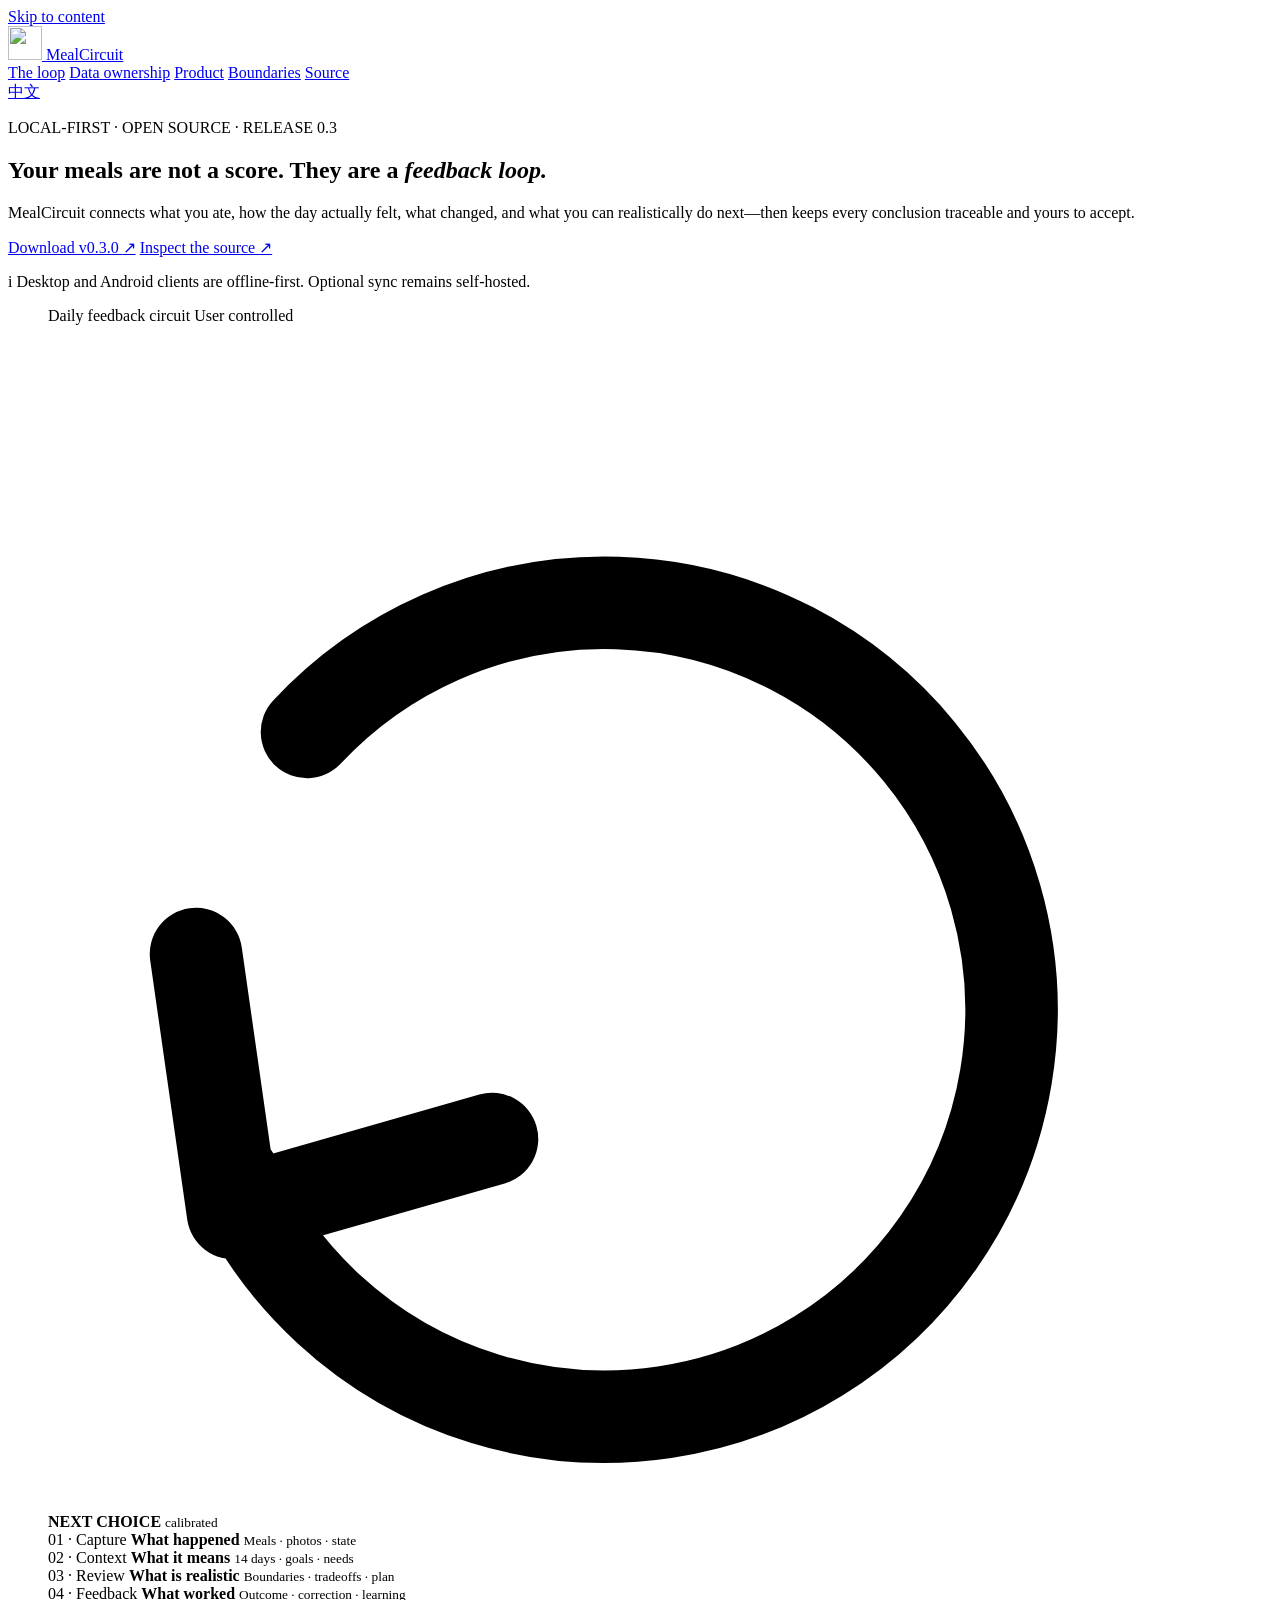
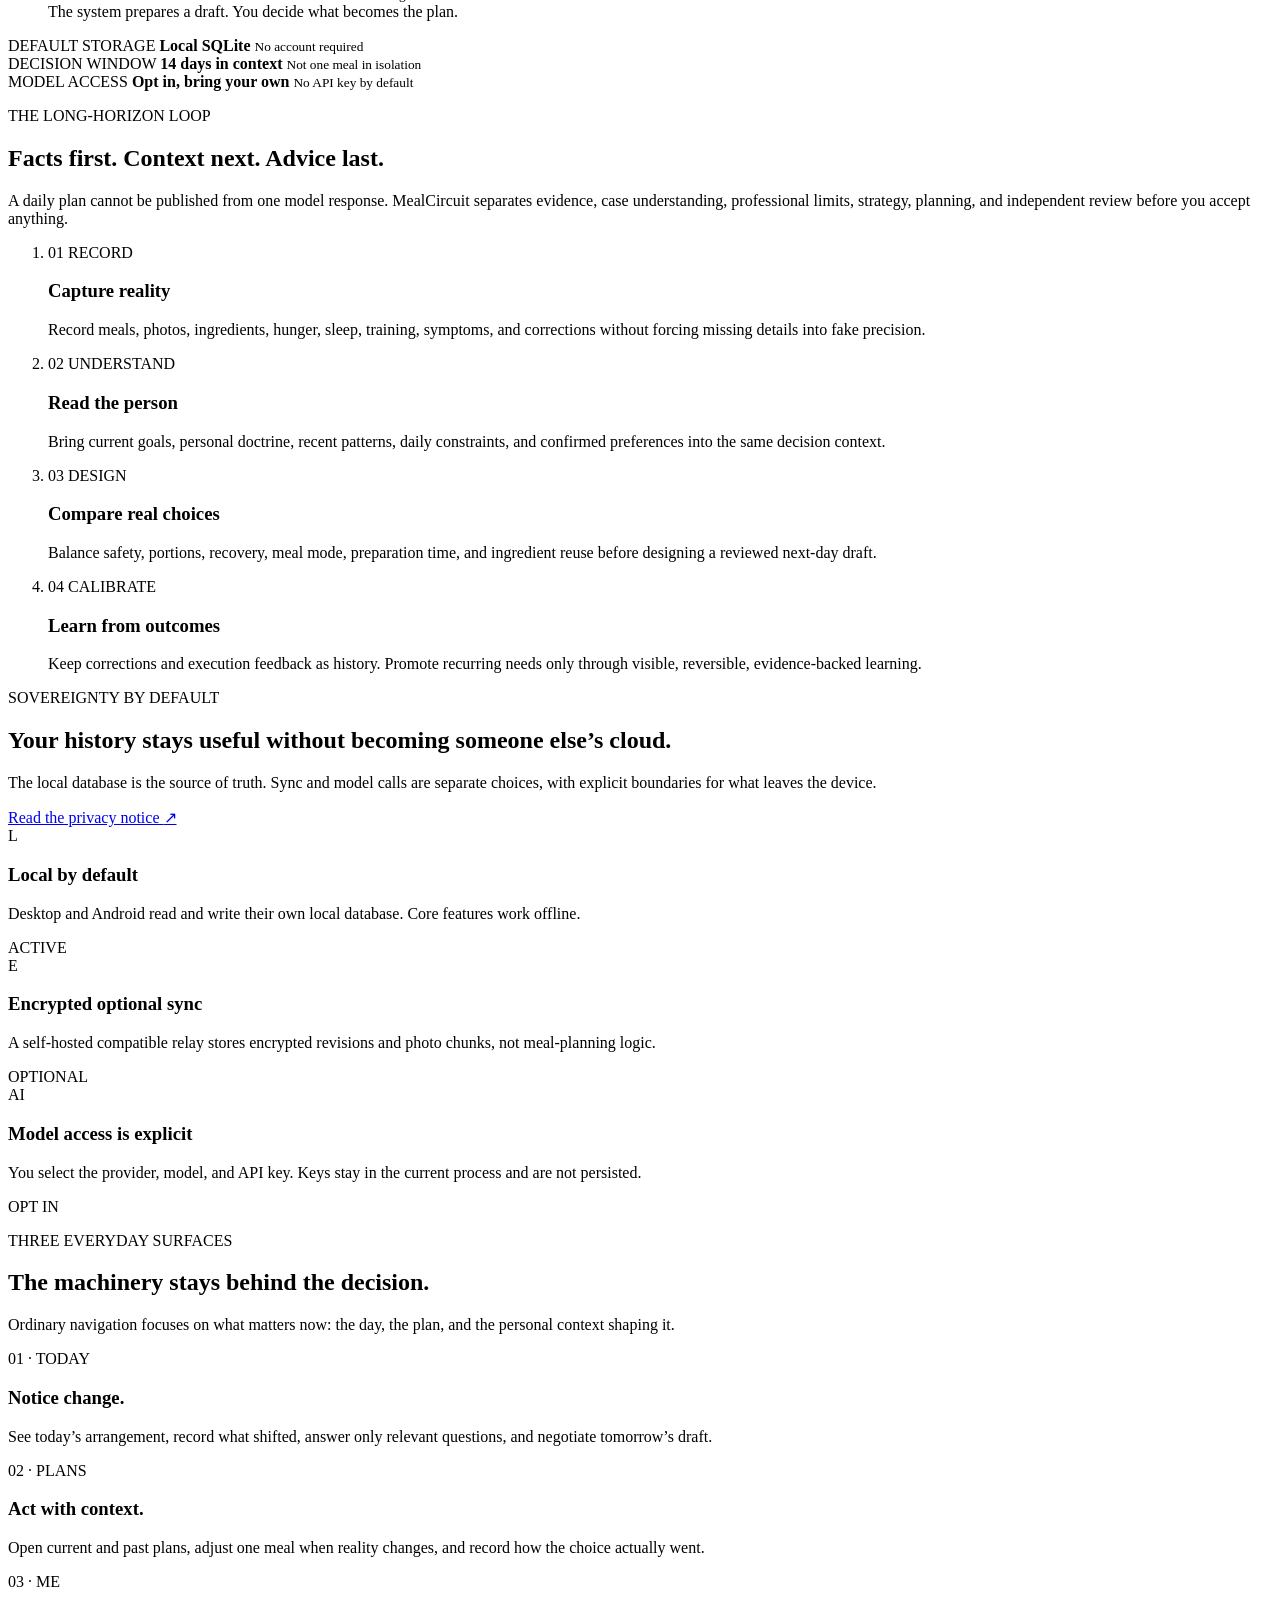
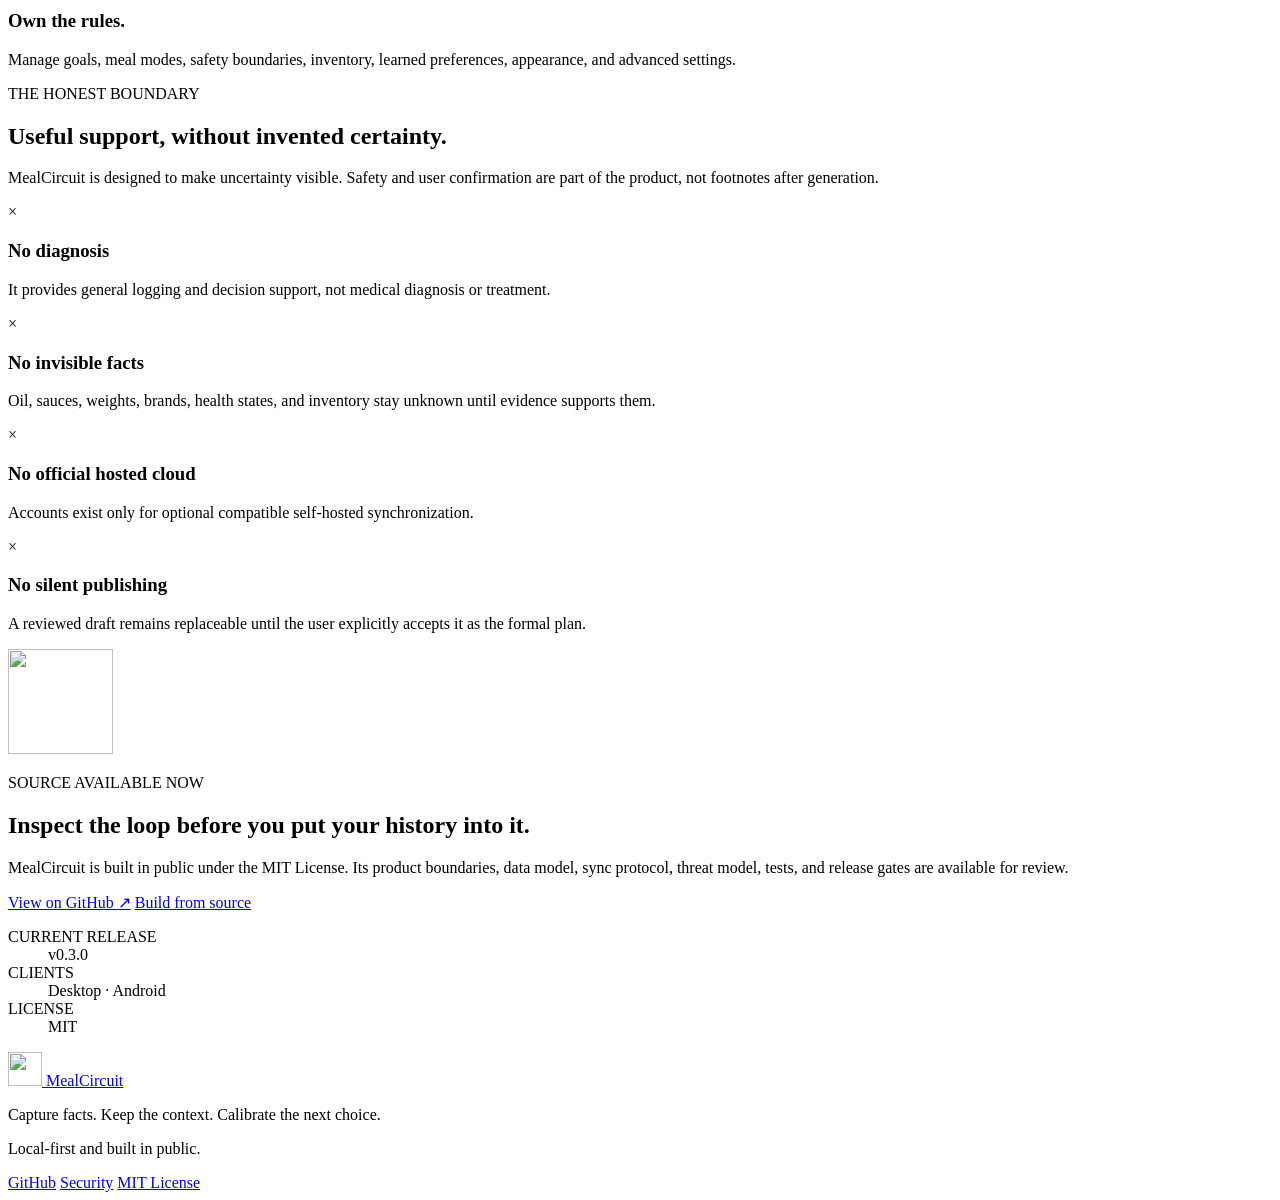
==== site/index.html @ c9eca551 "feat(site): add Cloudflare Pages product site" ====
<!doctype html>
<html lang="en">
  <head>
    <meta charset="utf-8">
    <meta name="viewport" content="width=device-width, initial-scale=1">
    <meta name="theme-color" content="#173d35">
    <meta name="color-scheme" content="light">
    <meta name="description" content="MealCircuit is a local-first, open-source workbench that turns meal records, daily context, and real feedback into a safer next choice.">
    <meta name="robots" content="index, follow">
    <meta property="og:type" content="website">
    <meta property="og:site_name" content="MealCircuit">
    <meta property="og:title" content="MealCircuit — Food decisions that learn from real life">
    <meta property="og:description" content="Capture facts, keep the context, and calibrate the next meal without giving up ownership of your data.">
    <meta name="twitter:card" content="summary">
    <meta name="twitter:title" content="MealCircuit — Food decisions that learn from real life">
    <meta name="twitter:description" content="A local-first workbench for long-horizon meal feedback.">
    <link rel="alternate" hreflang="en" href="/">
    <link rel="alternate" hreflang="zh-CN" href="/zh/">
    <link rel="alternate" hreflang="x-default" href="/">
    <link rel="icon" type="image/svg+xml" href="/favicon.svg">
    <link rel="manifest" href="/site.webmanifest">
    <link rel="stylesheet" href="/assets/site.css">
    <title>MealCircuit — Food decisions that learn from real life</title>
  </head>
  <body>
    <a class="skip-link" href="#main">Skip to content</a>

    <header class="site-header">
      <div class="page-shell header-inner">
        <a class="wordmark" href="/" aria-label="MealCircuit home">
          <img class="brand-mark" src="/favicon.svg" alt="" width="34" height="34">
          <span>MealCircuit</span>
        </a>
        <nav class="primary-nav" aria-label="Primary navigation">
          <a href="#loop">The loop</a>
          <a href="#privacy">Data ownership</a>
          <a href="#product">Product</a>
          <a href="#boundaries">Boundaries</a>
          <a href="#source">Source</a>
        </nav>
        <a class="language-link" href="/zh/" lang="zh-CN" hreflang="zh-CN">中文</a>
      </div>
    </header>

    <main id="main">
      <section class="page-shell hero" aria-labelledby="hero-title">
        <div class="hero-copy">
          <p class="eyebrow">LOCAL-FIRST · OPEN SOURCE · RELEASE 0.3</p>
          <h1 id="hero-title">Your meals are not a score. <strong>They are a <em>feedback loop.</em></strong></h1>
          <p class="hero-body">MealCircuit connects what you ate, how the day actually felt, what changed, and what you can realistically do next—then keeps every conclusion traceable and yours to accept.</p>
          <div class="hero-actions">
            <a class="button button--primary" href="https://github.com/QianQIUlp/meal-circuit/releases/tag/v0.3.0" target="_blank" rel="noreferrer">Download v0.3.0 <span aria-hidden="true">↗</span></a>
            <a class="button button--secondary" href="https://github.com/QianQIUlp/meal-circuit" target="_blank" rel="noreferrer">Inspect the source <span aria-hidden="true">↗</span></a>
          </div>
          <p class="release-note"><span aria-hidden="true">i</span> Desktop and Android clients are offline-first. Optional sync remains self-hosted.</p>
        </div>

        <figure class="circuit-board" aria-label="A feedback loop connecting meal capture, personal context, reviewed plans, and real-world outcomes">
          <div class="circuit-board__topbar">
            <span>Daily feedback circuit</span>
            <span class="circuit-board__status">User controlled</span>
          </div>
          <div class="circuit-board__body">
            <div class="loop-ring" aria-hidden="true"></div>
            <div class="loop-core" aria-hidden="true">
              <svg viewBox="0 0 32 32"><path d="M7 11a11 11 0 1 1-2 12M4 17l1 7 7-2" fill="none" stroke="currentColor" stroke-width="2.5" stroke-linecap="round" stroke-linejoin="round"/></svg>
              <strong>NEXT CHOICE</strong>
              <small>calibrated</small>
            </div>
            <article class="signal signal--capture">
              <span>01 · Capture</span>
              <strong>What happened</strong>
              <small>Meals · photos · state</small>
            </article>
            <article class="signal signal--understand">
              <span>02 · Context</span>
              <strong>What it means</strong>
              <small>14 days · goals · needs</small>
            </article>
            <article class="signal signal--plan">
              <span>03 · Review</span>
              <strong>What is realistic</strong>
              <small>Boundaries · tradeoffs · plan</small>
            </article>
            <article class="signal signal--learn">
              <span>04 · Feedback</span>
              <strong>What worked</strong>
              <small>Outcome · correction · learning</small>
            </article>
          </div>
          <figcaption>The system prepares a draft. You decide what becomes the plan.</figcaption>
        </figure>
      </section>

      <section class="fact-strip" aria-label="Key product facts">
        <div class="page-shell fact-strip__inner">
          <div class="fact">
            <span>DEFAULT STORAGE</span>
            <strong>Local SQLite</strong>
            <small>No account required</small>
          </div>
          <div class="fact">
            <span>DECISION WINDOW</span>
            <strong>14 days in context</strong>
            <small>Not one meal in isolation</small>
          </div>
          <div class="fact">
            <span>MODEL ACCESS</span>
            <strong>Opt in, bring your own</strong>
            <small>No API key by default</small>
          </div>
        </div>
      </section>

      <section class="page-shell section" id="loop" aria-labelledby="loop-title">
        <div class="section-heading section-heading--split">
          <div>
            <p class="eyebrow">THE LONG-HORIZON LOOP</p>
            <h2 id="loop-title">Facts first. Context next. Advice last.</h2>
          </div>
          <div class="section-heading__aside">
            <p>A daily plan cannot be published from one model response. MealCircuit separates evidence, case understanding, professional limits, strategy, planning, and independent review before you accept anything.</p>
          </div>
        </div>
        <ol class="steps">
          <li class="step">
            <span class="step__index" aria-hidden="true">01</span>
            <span class="step__label">RECORD</span>
            <h3>Capture reality</h3>
            <p>Record meals, photos, ingredients, hunger, sleep, training, symptoms, and corrections without forcing missing details into fake precision.</p>
          </li>
          <li class="step">
            <span class="step__index" aria-hidden="true">02</span>
            <span class="step__label">UNDERSTAND</span>
            <h3>Read the person</h3>
            <p>Bring current goals, personal doctrine, recent patterns, daily constraints, and confirmed preferences into the same decision context.</p>
          </li>
          <li class="step">
            <span class="step__index" aria-hidden="true">03</span>
            <span class="step__label">DESIGN</span>
            <h3>Compare real choices</h3>
            <p>Balance safety, portions, recovery, meal mode, preparation time, and ingredient reuse before designing a reviewed next-day draft.</p>
          </li>
          <li class="step">
            <span class="step__index" aria-hidden="true">04</span>
            <span class="step__label">CALIBRATE</span>
            <h3>Learn from outcomes</h3>
            <p>Keep corrections and execution feedback as history. Promote recurring needs only through visible, reversible, evidence-backed learning.</p>
          </li>
        </ol>
      </section>

      <section class="section section--privacy" id="privacy" aria-labelledby="privacy-title">
        <div class="page-shell privacy-layout">
          <div class="privacy-copy">
            <p class="eyebrow eyebrow--light">SOVEREIGNTY BY DEFAULT</p>
            <h2 id="privacy-title">Your history stays useful without becoming someone else’s cloud.</h2>
            <p>The local database is the source of truth. Sync and model calls are separate choices, with explicit boundaries for what leaves the device.</p>
            <a href="https://github.com/QianQIUlp/meal-circuit/blob/main/PRIVACY.md" target="_blank" rel="noreferrer">Read the privacy notice <span aria-hidden="true">↗</span></a>
          </div>
          <div class="privacy-board">
            <article class="privacy-card">
              <span class="privacy-card__icon" aria-hidden="true">L</span>
              <div>
                <h3>Local by default</h3>
                <p>Desktop and Android read and write their own local database. Core features work offline.</p>
              </div>
              <span class="privacy-card__status">ACTIVE</span>
            </article>
            <article class="privacy-card">
              <span class="privacy-card__icon" aria-hidden="true">E</span>
              <div>
                <h3>Encrypted optional sync</h3>
                <p>A self-hosted compatible relay stores encrypted revisions and photo chunks, not meal-planning logic.</p>
              </div>
              <span class="privacy-card__status">OPTIONAL</span>
            </article>
            <article class="privacy-card">
              <span class="privacy-card__icon" aria-hidden="true">AI</span>
              <div>
                <h3>Model access is explicit</h3>
                <p>You select the provider, model, and API key. Keys stay in the current process and are not persisted.</p>
              </div>
              <span class="privacy-card__status">OPT IN</span>
            </article>
          </div>
        </div>
      </section>

      <section class="page-shell section" id="product" aria-labelledby="product-title">
        <div class="section-heading">
          <p class="eyebrow">THREE EVERYDAY SURFACES</p>
          <h2 id="product-title">The machinery stays behind the decision.</h2>
          <p>Ordinary navigation focuses on what matters now: the day, the plan, and the personal context shaping it.</p>
        </div>
        <div class="surface-grid">
          <article class="surface-card">
            <span class="surface-card__number">01 · TODAY</span>
            <h3>Notice change.</h3>
            <p>See today’s arrangement, record what shifted, answer only relevant questions, and negotiate tomorrow’s draft.</p>
          </article>
          <article class="surface-card">
            <span class="surface-card__number">02 · PLANS</span>
            <h3>Act with context.</h3>
            <p>Open current and past plans, adjust one meal when reality changes, and record how the choice actually went.</p>
          </article>
          <article class="surface-card">
            <span class="surface-card__number">03 · ME</span>
            <h3>Own the rules.</h3>
            <p>Manage goals, meal modes, safety boundaries, inventory, learned preferences, appearance, and advanced settings.</p>
          </article>
        </div>
      </section>

      <section class="page-shell section" id="boundaries" aria-labelledby="boundaries-title">
        <div class="section-heading section-heading--split">
          <div>
            <p class="eyebrow">THE HONEST BOUNDARY</p>
            <h2 id="boundaries-title">Useful support, without invented certainty.</h2>
          </div>
          <div class="section-heading__aside">
            <p>MealCircuit is designed to make uncertainty visible. Safety and user confirmation are part of the product, not footnotes after generation.</p>
          </div>
        </div>
        <div class="boundary-grid">
          <article class="boundary-card">
            <span aria-hidden="true">×</span>
            <h3>No diagnosis</h3>
            <p>It provides general logging and decision support, not medical diagnosis or treatment.</p>
          </article>
          <article class="boundary-card">
            <span aria-hidden="true">×</span>
            <h3>No invisible facts</h3>
            <p>Oil, sauces, weights, brands, health states, and inventory stay unknown until evidence supports them.</p>
          </article>
          <article class="boundary-card">
            <span aria-hidden="true">×</span>
            <h3>No official hosted cloud</h3>
            <p>Accounts exist only for optional compatible self-hosted synchronization.</p>
          </article>
          <article class="boundary-card">
            <span aria-hidden="true">×</span>
            <h3>No silent publishing</h3>
            <p>A reviewed draft remains replaceable until the user explicitly accepts it as the formal plan.</p>
          </article>
        </div>
      </section>

      <section class="page-shell section section--source" id="source" aria-labelledby="source-title">
        <div class="source-card">
          <img class="source-mark" src="/favicon.svg" alt="" width="105" height="105">
          <div class="source-copy">
            <p class="eyebrow">SOURCE AVAILABLE NOW</p>
            <h2 id="source-title">Inspect the loop before you put your history into it.</h2>
            <p>MealCircuit is built in public under the MIT License. Its product boundaries, data model, sync protocol, threat model, tests, and release gates are available for review.</p>
            <div class="source-actions">
              <a class="button button--primary" href="https://github.com/QianQIUlp/meal-circuit" target="_blank" rel="noreferrer">View on GitHub <span aria-hidden="true">↗</span></a>
              <a class="button button--secondary" href="https://github.com/QianQIUlp/meal-circuit/blob/main/README.md" target="_blank" rel="noreferrer">Build from source</a>
            </div>
          </div>
          <dl class="source-meta">
            <div>
              <dt>CURRENT RELEASE</dt>
              <dd>v0.3.0</dd>
            </div>
            <div>
              <dt>CLIENTS</dt>
              <dd>Desktop · Android</dd>
            </div>
            <div>
              <dt>LICENSE</dt>
              <dd>MIT</dd>
            </div>
          </dl>
        </div>
      </section>
    </main>

    <footer class="site-footer">
      <div class="page-shell footer-inner">
        <div class="footer-brand">
          <a class="wordmark" href="/">
            <img class="brand-mark" src="/favicon.svg" alt="" width="34" height="34">
            <span>MealCircuit</span>
          </a>
          <p>Capture facts. Keep the context. Calibrate the next choice.</p>
        </div>
        <p class="footer-status">Local-first and built in public.</p>
        <div class="footer-links">
          <a href="https://github.com/QianQIUlp/meal-circuit" target="_blank" rel="noreferrer">GitHub</a>
          <a href="https://github.com/QianQIUlp/meal-circuit/blob/main/SECURITY.md" target="_blank" rel="noreferrer">Security</a>
          <a href="https://github.com/QianQIUlp/meal-circuit/blob/main/LICENSE" target="_blank" rel="noreferrer">MIT License</a>
        </div>
      </div>
    </footer>
  </body>
</html>
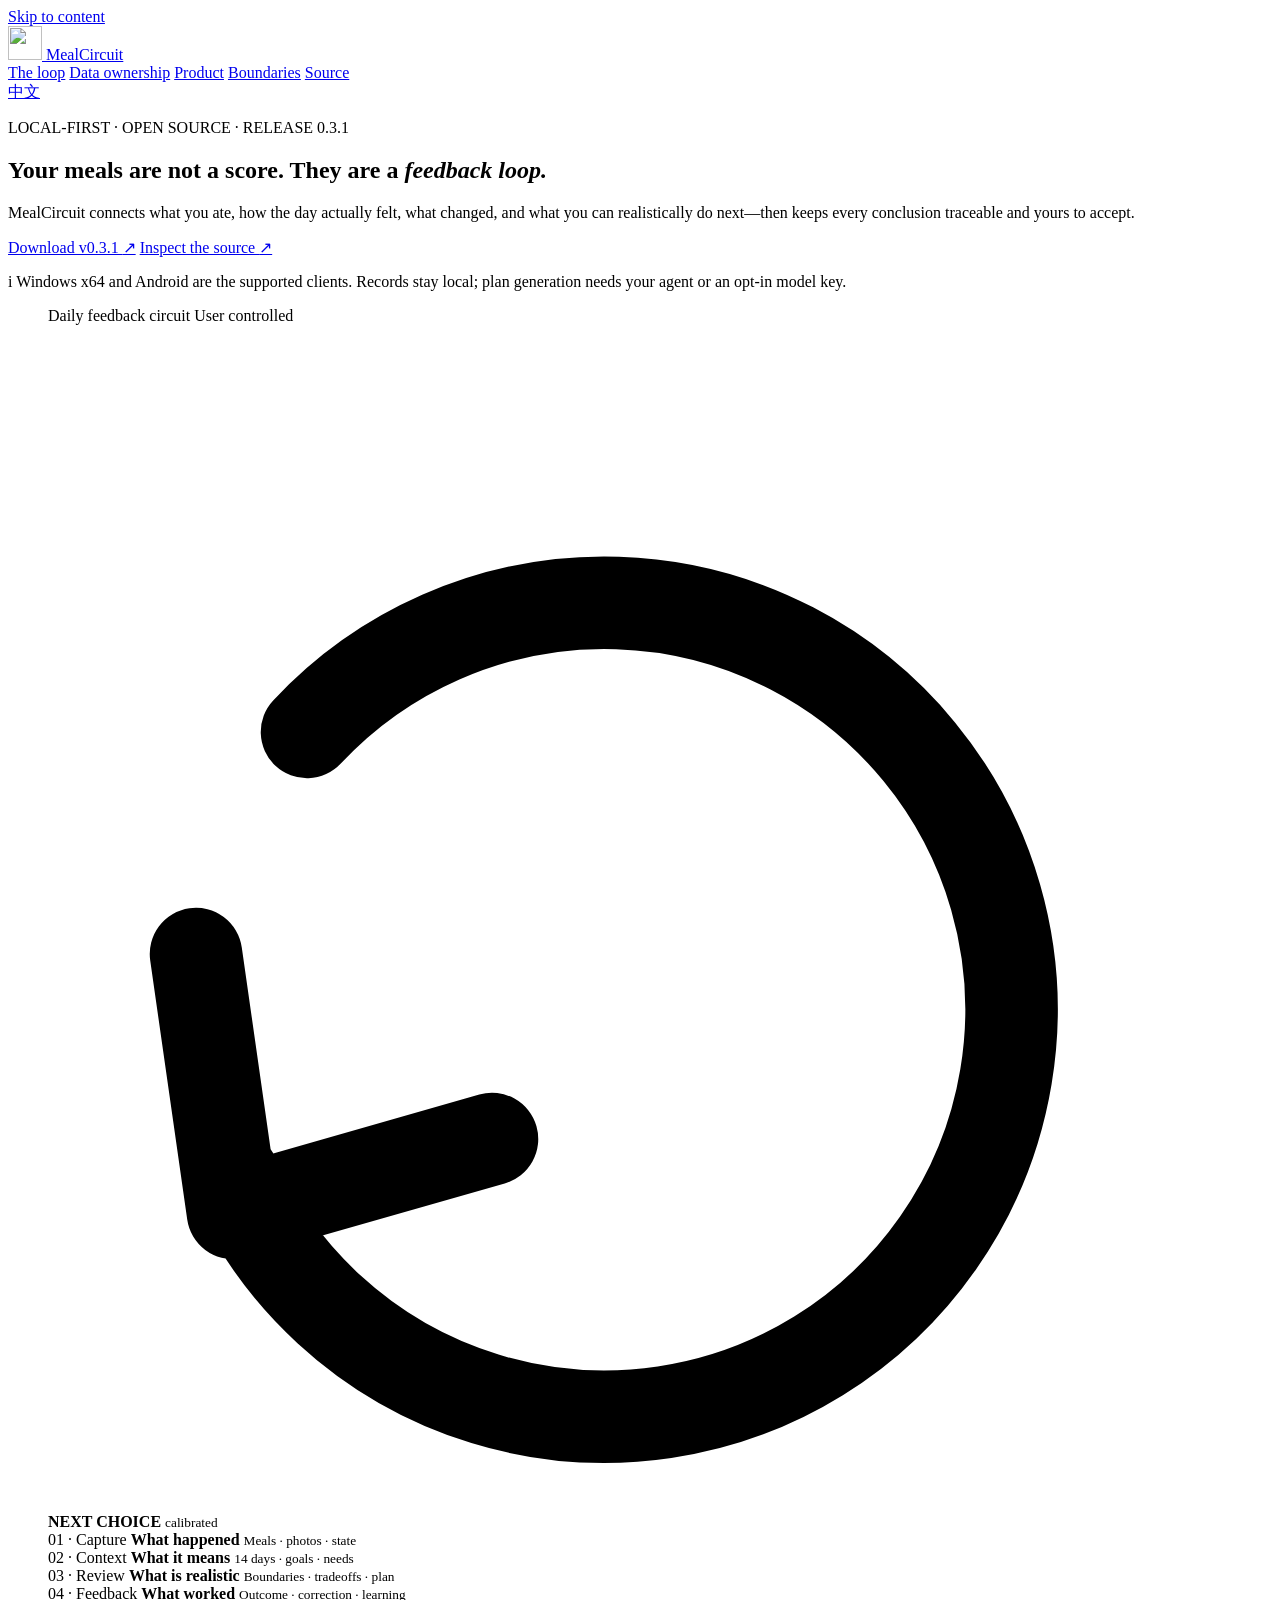
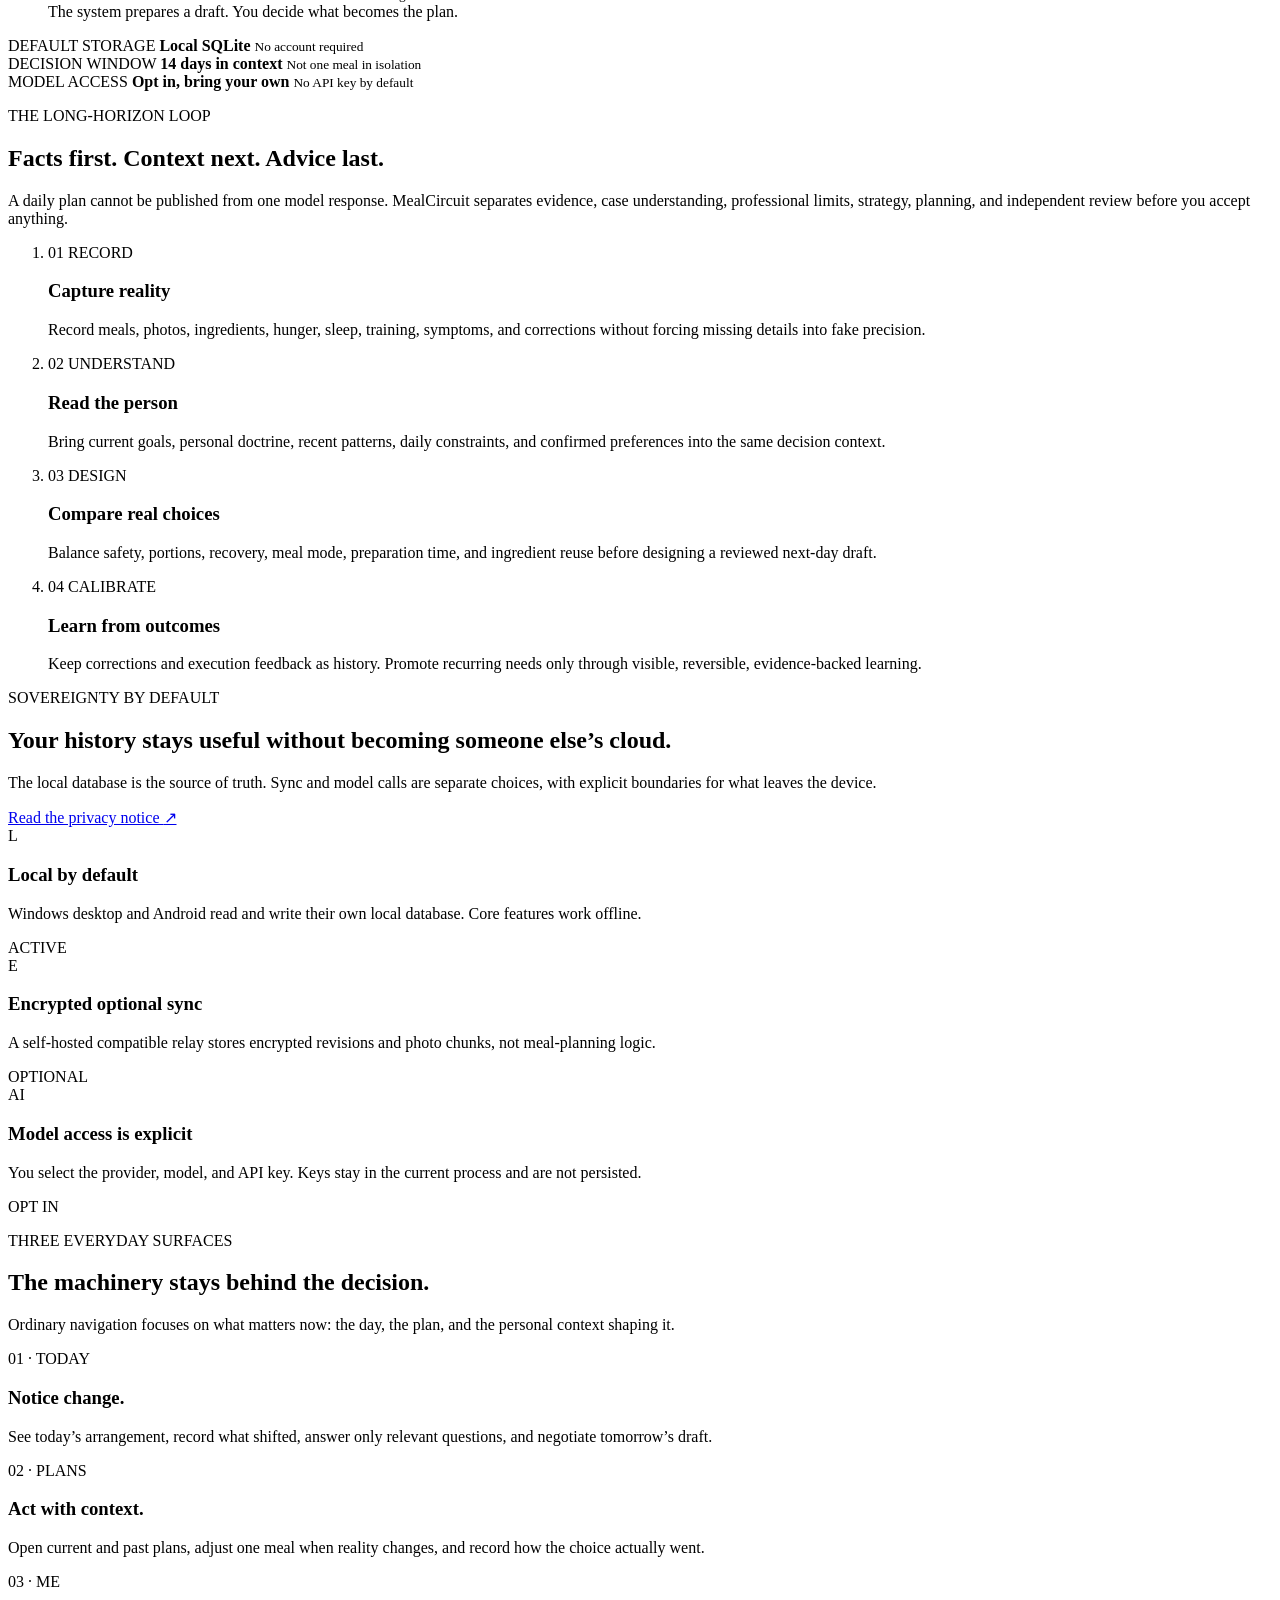
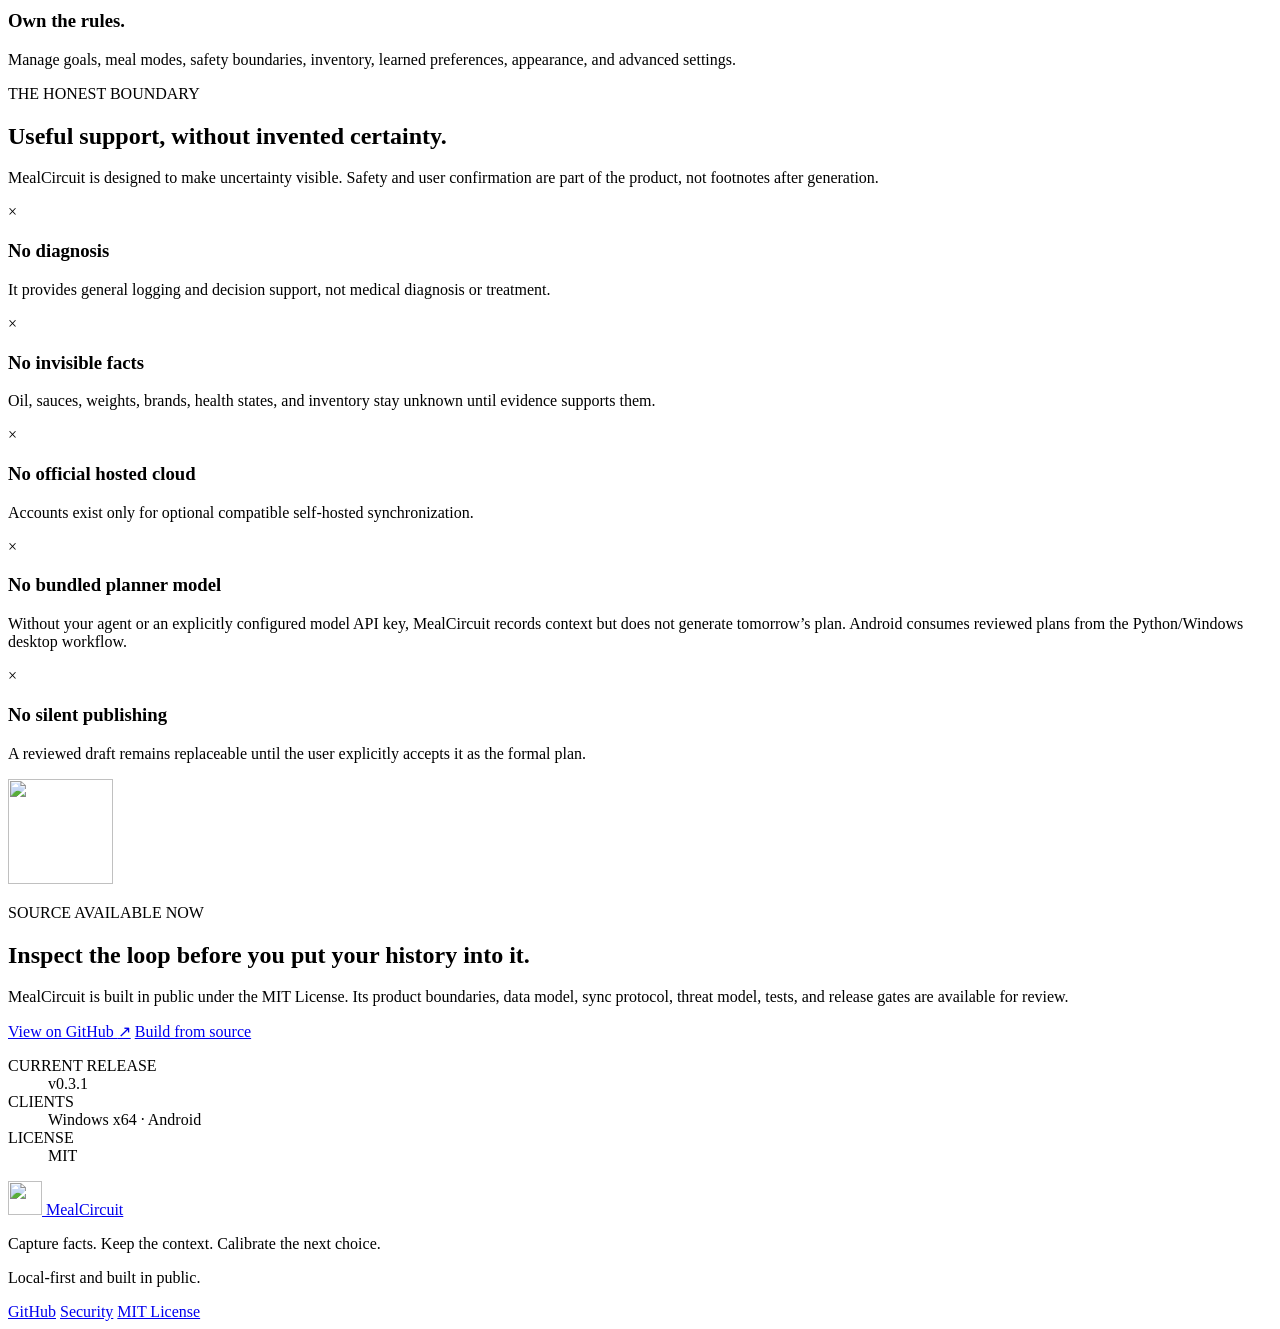
==== commit 934aa58b: "release: prepare v0.3.1 distribution baseline" ====
--- a/site/index.html
+++ b/site/index.html
@@ -45,14 +45,14 @@
     <main id="main">
       <section class="page-shell hero" aria-labelledby="hero-title">
         <div class="hero-copy">
-          <p class="eyebrow">LOCAL-FIRST · OPEN SOURCE · RELEASE 0.3</p>
+          <p class="eyebrow">LOCAL-FIRST · OPEN SOURCE · RELEASE 0.3.1</p>
           <h1 id="hero-title">Your meals are not a score. <strong>They are a <em>feedback loop.</em></strong></h1>
           <p class="hero-body">MealCircuit connects what you ate, how the day actually felt, what changed, and what you can realistically do next—then keeps every conclusion traceable and yours to accept.</p>
           <div class="hero-actions">
-            <a class="button button--primary" href="https://github.com/QianQIUlp/meal-circuit/releases/tag/v0.3.0" target="_blank" rel="noreferrer">Download v0.3.0 <span aria-hidden="true">↗</span></a>
+            <a class="button button--primary" href="https://github.com/QianQIUlp/meal-circuit/releases/tag/v0.3.1" target="_blank" rel="noreferrer">Download v0.3.1 <span aria-hidden="true">↗</span></a>
             <a class="button button--secondary" href="https://github.com/QianQIUlp/meal-circuit" target="_blank" rel="noreferrer">Inspect the source <span aria-hidden="true">↗</span></a>
           </div>
-          <p class="release-note"><span aria-hidden="true">i</span> Desktop and Android clients are offline-first. Optional sync remains self-hosted.</p>
+          <p class="release-note"><span aria-hidden="true">i</span> Windows x64 and Android are the supported clients. Records stay local; plan generation needs your agent or an opt-in model key.</p>
         </div>
 
         <figure class="circuit-board" aria-label="A feedback loop connecting meal capture, personal context, reviewed plans, and real-world outcomes">
@@ -163,7 +163,7 @@
               <span class="privacy-card__icon" aria-hidden="true">L</span>
               <div>
                 <h3>Local by default</h3>
-                <p>Desktop and Android read and write their own local database. Core features work offline.</p>
+                <p>Windows desktop and Android read and write their own local database. Core features work offline.</p>
               </div>
               <span class="privacy-card__status">ACTIVE</span>
             </article>
@@ -237,6 +237,11 @@
             <span aria-hidden="true">×</span>
             <h3>No official hosted cloud</h3>
             <p>Accounts exist only for optional compatible self-hosted synchronization.</p>
+          </article>
+          <article class="boundary-card">
+            <span aria-hidden="true">×</span>
+            <h3>No bundled planner model</h3>
+            <p>Without your agent or an explicitly configured model API key, MealCircuit records context but does not generate tomorrow’s plan. Android consumes reviewed plans from the Python/Windows desktop workflow.</p>
           </article>
           <article class="boundary-card">
             <span aria-hidden="true">×</span>
@@ -261,11 +266,11 @@
           <dl class="source-meta">
             <div>
               <dt>CURRENT RELEASE</dt>
-              <dd>v0.3.0</dd>
+              <dd>v0.3.1</dd>
             </div>
             <div>
               <dt>CLIENTS</dt>
-              <dd>Desktop · Android</dd>
+              <dd>Windows x64 · Android</dd>
             </div>
             <div>
               <dt>LICENSE</dt>
